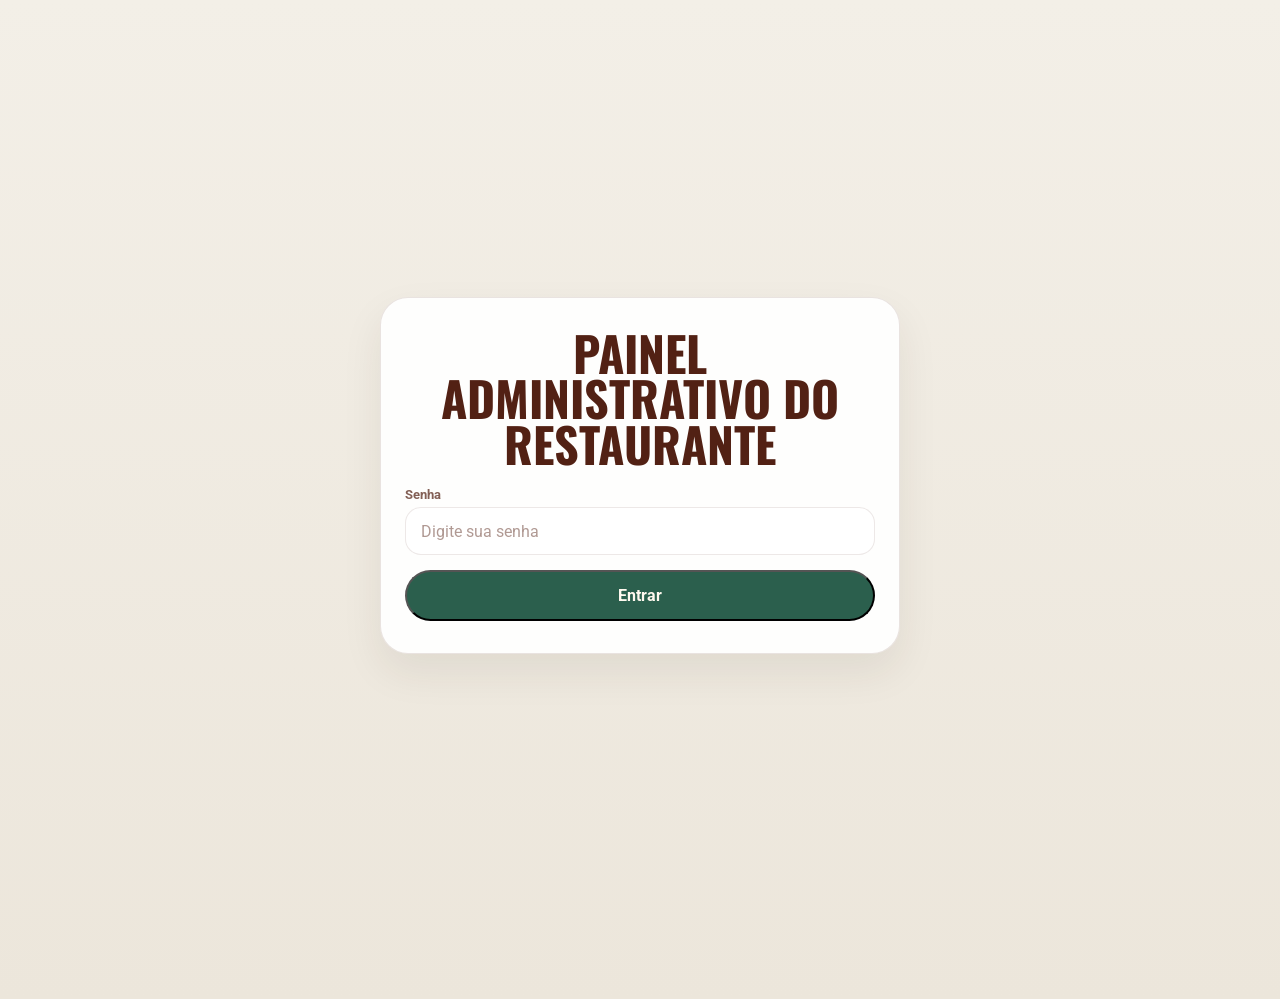
==== admin.html @ 96899809 "feat: remove campo URL de foto do admin, usa upload automatico - Substitui input de URL por campo hi" ====
<!DOCTYPE html>
<html lang="pt-BR">
  <head>
    <meta charset="UTF-8" />
    <meta name="viewport" content="width=device-width, initial-scale=1.0" />
    <title>Admin | Restaurante da Edi</title>
    <meta
      name="description"
      content="Painel simples para atualizar as marmitas do Restaurante da Edi."
    />
    <link rel="preconnect" href="https://fonts.googleapis.com" />
    <link rel="preconnect" href="https://fonts.gstatic.com" crossorigin />
    <link
      href="https://fonts.googleapis.com/css2?family=Oswald:wght@400;500;600;700&family=Roboto:wght@400;500;700&display=swap"
      rel="stylesheet"
    />
    <link rel="stylesheet" href="./styles.css" />
  </head>
  <body class="site-admin">
    <div class="page-shell">
      <main class="menu-page admin-page">
        <section id="admin-auth-section" class="admin-auth-shell">
          <div class="admin-auth-card">
            <h1>Painel Administrativo do Restaurante</h1>

            <form id="admin-auth-form" class="admin-auth">
              <label class="toolbar-field">
                <span>Senha</span>
                <input id="admin-password" type="password" placeholder="Digite sua senha" />
              </label>
              <button class="cta-panel__button admin-auth__button" type="submit">Entrar</button>
            </form>
          </div>
        </section>

        <section id="admin-panel" class="admin-panel hidden">
          <section class="admin-card">
            <div class="section-header">
              <div>
                <p class="section-header__eyebrow">Admin</p>
                <h2>Gerenciar marmitas</h2>
                <p class="section-header__note">Painel interno para atualizar o cardápio do restaurante.</p>
              </div>
              <a class="section-header__admin-link" href="./index.html">Voltar ao cardápio</a>
            </div>

            <div class="admin-grid">
              <section class="admin-card admin-card--nested">
                <div class="admin-list-header">
                  <h2>Marmitas cadastradas</h2>
                  <button id="refresh-admin" class="admin-secondary-button" type="button">
                    Atualizar lista
                  </button>
                </div>
                <div id="admin-status" class="menu-status" aria-live="polite"></div>
                <div id="admin-list" class="admin-list"></div>
              </section>

              <section class="admin-card admin-card--nested">
                <h2 id="form-title">Nova marmita</h2>

                <form id="dish-form" class="admin-form">
                  <input id="dish-id" type="hidden" />

                  <label class="toolbar-field">
                    <span>Nome</span>
                    <input id="dish-name" type="text" required />
                  </label>

                  <label class="toolbar-field">
                    <span>Descrição</span>
                    <textarea id="dish-description" rows="4"></textarea>
                  </label>

                  <div class="admin-form__row">
                    <label class="toolbar-field">
                      <span>Preço</span>
                      <input id="dish-price" type="number" min="0" step="0.01" required />
                    </label>

                    <label class="toolbar-field">
                      <span>Preço promocional</span>
                      <input id="dish-sale-price" type="number" min="0" step="0.01" />
                    </label>
                  </div>

                  <div class="admin-form__row">
                    <label class="toolbar-field">
                      <span>Dia da semana</span>
                      <select id="dish-day" required>
                        <option value="">Selecione</option>
                        <option value="Segunda">Segunda</option>
                        <option value="Terça">Terça</option>
                        <option value="Quarta">Quarta</option>
                        <option value="Quinta">Quinta</option>
                        <option value="Sexta">Sexta</option>
                        <option value="Sábado">Sábado</option>
                        <option value="Domingo">Domingo</option>
                      </select>
                    </label>

                    <label class="toolbar-field">
                      <span>Ordem</span>
                      <input id="dish-order" type="number" min="0" step="1" value="0" />
                    </label>
                  </div>

                  <div class="admin-upload" id="photo-upload-zone">
                    <input id="dish-photo-file" type="file" accept="image/*" hidden />
                    <div class="admin-upload__prompt">
                      <p>Arraste uma foto aqui ou <button type="button" class="admin-upload__link" id="photo-browse-btn">escolha do computador</button></p>
                      <p class="admin-upload__hint">JPG, PNG ou WEBP — máx. 5 MB</p>
                    </div>
                    <div class="admin-upload__progress" id="photo-upload-progress">
                      <div class="admin-upload__bar" id="photo-upload-bar"></div>
                    </div>
                  </div>

                  <input id="dish-photo-url" type="hidden" />

                  <div class="admin-preview">
                    <img id="dish-photo-preview" src="" alt="Pré-visualização da foto" />
                  </div>

                  <div class="admin-checkboxes">
                    <label class="admin-checkbox">
                      <input id="dish-active" type="checkbox" checked />
                      <span>Ativo</span>
                    </label>

                    <label class="admin-checkbox">
                      <input id="dish-highlight" type="checkbox" />
                      <span>Destaque do dia</span>
                    </label>

                    <label class="admin-checkbox">
                      <input id="dish-sale" type="checkbox" />
                      <span>Em promoção</span>
                    </label>
                  </div>

                  <div class="admin-actions">
                    <button class="cta-panel__button" type="submit">Salvar marmita</button>
                    <button id="reset-form" class="admin-secondary-button" type="button">
                      Limpar formulário
                    </button>
                  </div>
                </form>
              </section>
            </div>
          </section>
        </section>
      </main>
    </div>

    <script src="./admin.js"></script>
  </body>
</html>
---- styles.css ----
:root {
  --bg: #f5e7cb;
  --surface: rgba(255, 250, 240, 0.9);
  --surface-strong: #f0bf64;
  --surface-soft: rgba(255, 245, 227, 0.84);
  --surface-muted: rgba(112, 46, 16, 0.06);
  --text: #522114;
  --text-soft: rgba(82, 33, 20, 0.72);
  --accent: #e7a43b;
  --accent-deep: #c47e18;
  --green: #1f6d53;
  --green-strong: #16513e;
  --cream: #f3e1ba;
  --line: rgba(82, 33, 20, 0.1);
  --line-strong: rgba(82, 33, 20, 0.22);
  --shadow: 0 22px 60px rgba(87, 34, 13, 0.12);
  --shadow-soft: 0 12px 30px rgba(87, 34, 13, 0.08);
  --radius-xl: 36px;
  --radius-lg: 28px;
  --radius-md: 20px;
}

* {
  box-sizing: border-box;
}

html {
  scroll-behavior: smooth;
}

body {
  margin: 0;
  min-width: 320px;
  background:
    radial-gradient(circle at top left, rgba(231, 164, 59, 0.22), transparent 28%),
    radial-gradient(circle at top right, rgba(31, 109, 83, 0.08), transparent 22%),
    linear-gradient(180deg, #f7ecda 0%, var(--bg) 42%, #f2e1c0 100%);
  color: var(--text);
  font-family: "Roboto", sans-serif;
}

body.site-admin {
  background: linear-gradient(180deg, #f3efe7 0%, #ece6db 100%);
}

a {
  color: inherit;
  text-decoration: none;
}

img {
  display: block;
  max-width: 100%;
}

button,
a {
  -webkit-tap-highlight-color: transparent;
}

textarea,
input,
select,
button {
  font: inherit;
}

.page-shell {
  padding: 1rem;
}

.menu-page {
  max-width: 1240px;
  margin: 0 auto;
}

.hero-shell,
.menu-section,
.cta-section,
.hero__media,
.hero__copy {
  border: 1px solid var(--line);
  border-radius: var(--radius-xl);
  background: linear-gradient(180deg, rgba(255, 252, 246, 0.76), rgba(255, 248, 237, 0.92));
  box-shadow: var(--shadow);
}

.hero {
  display: grid;
  gap: 0.75rem;
}

.hero__media {
  overflow: hidden;
  padding: 0;
}

.hero__banner {
  width: 100%;
  aspect-ratio: 5 / 1;
  object-fit: cover;
  object-position: center;
}

.hero__copy {
  display: grid;
  gap: 0.55rem;
  padding: 1rem 1rem 1.1rem;
}

.hero__eyebrow,
.section-header__eyebrow,
.cta-panel__eyebrow,
.menu-card__eyebrow {
  margin: 0;
  font-size: 0.78rem;
  font-weight: 700;
  letter-spacing: 0.08em;
  text-transform: uppercase;
  color: var(--text-soft);
}

.hero h1,
.section-header h2,
.cta-panel h3,
.menu-card h3,
.admin-card h1,
.admin-card h2 {
  margin: 0;
  font-family: "Oswald", sans-serif;
}

.hero h1 {
  font-size: clamp(2.5rem, 8.5vw, 3.9rem);
  line-height: 0.94;
  text-transform: uppercase;
  color: var(--green);
}

.hero__note {
  margin: 0;
  max-width: 32rem;
  color: var(--text-soft);
  line-height: 1.5;
  font-size: 0.98rem;
}

.menu-section {
  margin-top: 1rem;
  padding: 1.2rem 1rem 1.1rem;
}

.section-header {
  display: grid;
  gap: 0.25rem;
  padding-bottom: 0.9rem;
  border-bottom: 1px solid var(--line);
}

.section-header__admin-link {
  display: inline-flex;
  align-items: center;
  justify-content: center;
  width: fit-content;
  min-height: 2.75rem;
  padding: 0.75rem 1rem;
  border: 1px solid var(--line);
  border-radius: 999px;
  background: rgba(255, 253, 248, 0.94);
  font-weight: 700;
}

body.site-admin .section-header__admin-link {
  background: #fff;
  border-color: rgba(82, 33, 20, 0.14);
}

.section-header h2 {
  font-size: clamp(2rem, 8vw, 3.4rem);
  line-height: 0.92;
  text-transform: uppercase;
}

.section-header__note {
  margin: 0.55rem 0 0;
  max-width: 34rem;
  color: var(--text-soft);
  line-height: 1.5;
}

.content-layout {
  display: grid;
  gap: 1rem;
  padding-top: 1.2rem;
  border-top: 1px solid var(--line);
}

.menu-status {
  min-height: 1.5rem;
  margin: 0;
  color: var(--text-soft);
  font-weight: 600;
}

.menu-status.is-error {
  color: #9f1d15;
}

.menu-status.is-success {
  color: var(--green);
}

.menu-toolbar {
  display: grid;
  gap: 0.85rem;
  padding-top: 1.2rem;
}

.toolbar-meta {
  display: flex;
  flex-wrap: wrap;
  align-items: center;
  justify-content: space-between;
  gap: 0.85rem;
  padding-top: 0.85rem;
}

.toolbar-meta__summary {
  margin: 0;
  color: var(--text-soft);
  font-size: 0.95rem;
}

.toolbar-meta__clear {
  border: 0;
  border-radius: 999px;
  background: rgba(82, 33, 20, 0.08);
  color: var(--text);
  padding: 0.72rem 1rem;
  font-weight: 700;
  cursor: pointer;
}

.toolbar-field {
  display: grid;
  gap: 0.35rem;
}

.toolbar-field span {
  font-size: 0.82rem;
  font-weight: 700;
  color: var(--text-soft);
}

.toolbar-field input,
.toolbar-field select,
textarea {
  width: 100%;
  min-height: 3rem;
  padding: 0.8rem 0.95rem;
  border: 1px solid var(--line);
  border-radius: 16px;
  background: rgba(255, 253, 248, 0.92);
  color: var(--text);
  box-shadow: inset 0 1px 0 rgba(255, 255, 255, 0.55);
}

textarea {
  min-height: 7rem;
  resize: vertical;
}

.toolbar-field input::placeholder {
  color: rgba(82, 33, 20, 0.46);
}

.menu-grid {
  display: grid;
  gap: 1.7rem;
}

.menu-day {
  display: grid;
  gap: 1.2rem;
  padding-top: 52px;
  padding-bottom: 56px;
  border-bottom: 1px solid var(--line);
}

.menu-day__header {
  display: grid;
  gap: 0.55rem;
  align-content: start;
}

.menu-day__kicker {
  margin: 0;
  font-size: 0.76rem;
  font-weight: 700;
  letter-spacing: 0.12em;
  text-transform: uppercase;
  color: var(--text-soft);
}

.menu-day__title {
  margin: 0;
  font-family: "Oswald", sans-serif;
  font-size: clamp(2rem, 7vw, 3rem);
  line-height: 0.92;
  text-transform: uppercase;
}

.menu-day__note {
  margin: 0;
  max-width: 17rem;
  color: var(--text-soft);
  line-height: 1.45;
}

.menu-day__items {
  display: grid;
  gap: 1.1rem;
}

.menu-card {
  overflow: hidden;
  border: 1px solid var(--line);
  border-radius: 26px;
  background: linear-gradient(180deg, rgba(255, 251, 246, 0.98), rgba(255, 246, 232, 0.98));
  box-shadow: var(--shadow-soft);
  transition:
    transform 180ms ease,
    box-shadow 180ms ease,
    border-color 180ms ease;
}

.menu-card:hover,
.menu-card:focus-within {
  transform: translateY(-4px);
  box-shadow: 0 22px 50px rgba(87, 34, 13, 0.14);
  border-color: var(--line-strong);
}

.menu-card__photo {
  aspect-ratio: 4 / 2.85;
  background: var(--cream);
}

.menu-card__photo img {
  width: 100%;
  height: 100%;
  object-fit: cover;
}

.menu-card__body {
  display: grid;
  gap: 0.8rem;
  padding: 1.05rem 1rem 1rem;
}

.menu-card__top {
  display: grid;
  gap: 0.5rem;
}

.menu-card h3 {
  font-size: 1.7rem;
  line-height: 0.92;
  text-transform: uppercase;
}

.menu-card__badges {
  display: flex;
  flex-wrap: wrap;
  gap: 0.5rem;
}

.menu-card__badge {
  display: inline-flex;
  width: fit-content;
  padding: 0.25rem 0.65rem;
  border-radius: 999px;
  font-size: 0.78rem;
  font-weight: 700;
  letter-spacing: 0.03em;
  text-transform: uppercase;
}

.menu-card__badge--highlight {
  background: rgba(31, 109, 83, 0.12);
  color: var(--green-strong);
}

.menu-card__badge--sale {
  background: rgba(231, 164, 59, 0.22);
  color: var(--text);
}

.menu-card__price {
  display: inline-flex;
  width: fit-content;
  padding: 0.38rem 0.75rem;
  border-radius: 999px;
  background: var(--surface-strong);
  color: var(--text);
  font-weight: 700;
}

.menu-card__description {
  margin: 0;
  color: var(--text-soft);
  line-height: 1.5;
}

.menu-card__meta {
  display: flex;
  align-items: center;
  justify-content: space-between;
  gap: 0.8rem;
}

.menu-card__price-group {
  display: flex;
  flex-wrap: wrap;
  gap: 0.65rem;
  align-items: center;
}

.menu-card__price--old {
  padding: 0;
  background: transparent;
  color: rgba(82, 33, 20, 0.58);
  text-decoration: line-through;
}

.menu-card__serving {
  color: var(--text-soft);
  font-size: 0.88rem;
  font-weight: 700;
}

.menu-card__button,
.cta-panel__button {
  display: inline-flex;
  align-items: center;
  justify-content: center;
  min-height: 3rem;
  padding: 0.9rem 1.15rem;
  border-radius: 999px;
  background: var(--green);
  color: #fff9ef;
  font-weight: 700;
  transition:
    transform 180ms ease,
    background-color 180ms ease;
}

.menu-card__button:hover,
.menu-card__button:focus-visible,
.cta-panel__button:hover,
.cta-panel__button:focus-visible {
  transform: translateY(-2px);
  background: var(--green-strong);
}

.hidden {
  display: none !important;
}

.admin-page {
  padding-bottom: 3rem;
}

.admin-auth-shell {
  min-height: 100vh;
  display: grid;
  place-items: center;
}

.admin-auth-card {
  width: min(100%, 520px);
  padding: 2rem 1.5rem;
  border: 1px solid rgba(82, 33, 20, 0.12);
  border-radius: 28px;
  background: rgba(255, 255, 255, 0.92);
  box-shadow: 0 18px 40px rgba(53, 35, 25, 0.08);
}

.admin-auth-card h1 {
  margin: 0 0 1.25rem;
  font-family: "Oswald", sans-serif;
  font-size: clamp(2rem, 5vw, 3rem);
  line-height: 0.95;
  text-transform: uppercase;
  text-align: center;
}

.admin-card {
  border: 1px solid var(--line);
  border-radius: var(--radius-xl);
  background: linear-gradient(180deg, rgba(255, 255, 255, 0.94), rgba(249, 247, 243, 0.98));
  box-shadow: 0 18px 40px rgba(53, 35, 25, 0.08);
  padding: 1.15rem;
}

.admin-card--nested {
  padding: 1rem;
  background: linear-gradient(180deg, rgba(255, 255, 255, 0.96), rgba(245, 241, 235, 0.96));
}

.admin-intro {
  max-width: 42rem;
  color: var(--text-soft);
  line-height: 1.5;
}

.admin-auth,
.admin-form {
  display: grid;
  gap: 0.9rem;
}

.admin-auth {
  margin-top: 0;
}

.admin-auth__button {
  justify-content: center;
}

.admin-panel {
  margin-top: 1.25rem;
}

.admin-grid {
  display: grid;
  gap: 1rem;
}

  .admin-list-header,
  .admin-actions,
  .admin-list__actions,
  .admin-form__row,
  .admin-checkboxes {
    grid-template-columns: repeat(2, minmax(0, 1fr));
  }

  .admin-list__item {
    grid-template-columns: 140px 1fr auto;
    align-items: center;
  }

  .admin-list__item .admin-list__actions {
    grid-column: auto;
  }

  .admin-auth {
    grid-template-columns: 1fr;
  }

.admin-list {
  display: grid;
  gap: 0.85rem;
}

.admin-list__item {
  display: grid;
  gap: 0.85rem;
  padding: 1rem;
  border: 1px solid rgba(82, 33, 20, 0.12);
  border-radius: var(--radius-md);
  background: #fff;
  align-items: start;
  grid-template-columns: 120px 1fr;
}

.admin-list__item .admin-list__actions {
  grid-column: 1 / -1;
}

.admin-list__visual {
  overflow: hidden;
  border-radius: 18px;
  background: var(--cream);
  aspect-ratio: 4 / 2.6;
}

.admin-list__thumb {
  width: 100%;
  height: 100%;
  object-fit: cover;
  display: block;
}

.admin-list__content {
  display: grid;
  gap: 0.35rem;
}

.admin-list__content h3 {
  margin: 0;
  font-family: "Oswald", sans-serif;
  font-size: 1.3rem;
  line-height: 1;
  text-transform: uppercase;
}

.admin-card h1,
.admin-card h2,
.admin-list__item h3 {
  text-transform: uppercase;
}

.admin-list__item p {
  margin: 0.35rem 0 0;
}

.admin-list__meta {
  display: flex;
  flex-wrap: wrap;
  gap: 0.5rem;
  margin-top: 0.75rem;
}

.admin-list__meta span,
.admin-list__eyebrow {
  display: inline-flex;
  width: fit-content;
  font-size: 0.85rem;
}

.admin-list__meta span {
  padding: 0.25rem 0.55rem;
  border-radius: 999px;
  background: rgba(255, 255, 255, 0.8);
  font-weight: 700;
}

.admin-list__eyebrow {
  font-weight: 700;
  letter-spacing: 0.06em;
  text-transform: uppercase;
  color: var(--text-soft);
}

.admin-secondary-button,
.admin-danger-button {
  display: inline-flex;
  align-items: center;
  justify-content: center;
  min-height: 2.75rem;
  padding: 0.8rem 1rem;
  border: 1px solid var(--line);
  border-radius: 18px;
  background: #fff;
  color: var(--text);
  font-weight: 700;
  cursor: pointer;
}

.admin-danger-button {
  border-color: rgba(159, 29, 21, 0.18);
  color: #9f1d15;
}

.admin-checkbox {
  display: inline-flex;
  align-items: center;
  gap: 0.5rem;
  font-weight: 700;
}

body.site-admin .toolbar-field input,
body.site-admin .toolbar-field select,
body.site-admin textarea {
  background: #fff;
}

body.site-admin .cta-panel__button {
  background: #2b5f4d;
}

body.site-admin .cta-panel__button:hover,
body.site-admin .cta-panel__button:focus-visible {
  background: #1d4739;
}

.admin-preview {
  display: none;
  overflow: hidden;
  border-radius: 18px;
  background: var(--cream);
  aspect-ratio: 4 / 2.6;
}

.admin-preview.is-visible {
  display: block;
}

.admin-preview img {
  width: 100%;
  height: 100%;
  object-fit: cover;
  display: block;
}

.admin-upload {
  position: relative;
  display: grid;
  place-items: center;
  min-height: 140px;
  padding: 1rem;
  border: 2px dashed var(--line-strong);
  border-radius: var(--radius-md);
  background: rgba(255, 253, 248, 0.92);
  cursor: pointer;
  transition: background-color 180ms ease, border-color 180ms ease;
}

.admin-upload:hover,
.admin-upload.is-dragover {
  background: rgba(231, 164, 59, 0.12);
  border-color: var(--accent);
}

.admin-upload__prompt {
  text-align: center;
  color: var(--text-soft);
}

.admin-upload__prompt p {
  margin: 0;
}

.admin-upload__link {
  display: inline;
  padding: 0;
  border: 0;
  background: none;
  color: var(--green);
  font-weight: 700;
  text-decoration: underline;
  cursor: pointer;
}

.admin-upload__hint {
  margin-top: 0.35rem !important;
  font-size: 0.82rem;
  opacity: 0.8;
}

.admin-upload__progress {
  position: absolute;
  inset: auto 1rem 0.6rem 1rem;
  display: none;
  height: 4px;
  border-radius: 999px;
  background: rgba(82, 33, 20, 0.12);
  overflow: hidden;
}

.admin-upload__progress.is-active {
  display: block;
}

.admin-upload__bar {
  width: 0%;
  height: 100%;
  border-radius: 999px;
  background: var(--green);
  transition: width 120ms ease;
}

.cta-panel__image {
  width: 100%;
  height: 100%;
  object-fit: cover;
}

.cta-section {
  display: grid;
  gap: 0;
  overflow: hidden;
  margin-top: 1.2rem;
}

.cta-section__media {
  min-height: 220px;
}

.cta-section__content {
  display: grid;
  gap: 0.55rem;
  padding: 1.2rem 1rem;
}

.cta-section h3 {
  font-size: clamp(1.8rem, 5vw, 2.6rem);
  line-height: 0.94;
  text-transform: uppercase;
}

.cta-section p {
  margin: 0;
  color: var(--text-soft);
  line-height: 1.5;
}

.hero,
.menu-section,
.menu-card,
.cta-section {
  animation: rise 520ms ease both;
}

.menu-card:nth-child(2) {
  animation-delay: 60ms;
}

.menu-card:nth-child(3) {
  animation-delay: 100ms;
}

.menu-card:nth-child(4) {
  animation-delay: 140ms;
}

@keyframes rise {
  from {
    opacity: 0;
    transform: translateY(16px);
  }
  to {
    opacity: 1;
    transform: translateY(0);
  }
}

@media (min-width: 720px) {
  .page-shell {
    padding: 1.3rem;
  }

  .hero__copy,
  .menu-section {
    padding-inline: 1.2rem;
  }

  .hero__copy {
    grid-template-columns: minmax(0, 1fr);
    padding: 1.1rem 1.3rem 1.2rem;
  }

  .section-header {
    grid-template-columns: 1fr auto;
    align-items: end;
  }

  .menu-toolbar {
    grid-template-columns: 1.4fr 1fr 1fr;
    align-items: end;
  }

  .admin-auth,
  .admin-form__row,
  .admin-list-header,
  .admin-actions,
  .admin-list__actions,
  .admin-checkboxes {
    grid-template-columns: repeat(2, minmax(0, 1fr));
  }

  .admin-auth {
    grid-template-columns: 1fr;
  }

  .menu-grid {
    gap: 1.4rem;
  }

  .menu-day__items,
  .admin-grid {
    grid-template-columns: repeat(2, minmax(0, 1fr));
  }

  .cta-section {
    grid-template-columns: minmax(280px, 0.95fr) minmax(0, 1.05fr);
    align-items: stretch;
  }
}

@media (min-width: 980px) {
  .page-shell {
    padding: 1.6rem;
  }

  .hero__copy {
    padding: 1.15rem 1.4rem 1.25rem;
  }

  .hero h1 {
    font-size: 42px;
  }

  .hero__banner {
    height: 150px;
    aspect-ratio: auto;
  }

  .menu-section {
    padding: 1.35rem 1.45rem 1.45rem;
  }

  .content-layout {
    padding-top: 1.35rem;
  }

  .menu-day {
    grid-template-columns: 260px minmax(0, 1fr);
    align-items: start;
    column-gap: 1.6rem;
  }

  .menu-day__items {
    grid-template-columns: repeat(3, minmax(0, 1fr));
  }

  .menu-card__body {
    min-height: 228px;
    align-content: start;
  }

  .cta-section__media {
    min-height: 100%;
  }

  .cta-section__content {
    align-content: center;
    padding: 1.5rem;
  }
}

@media (min-width: 1180px) {
  .menu-grid {
    gap: 1.4rem;
  }

  .menu-day__items {
    grid-template-columns: repeat(3, minmax(0, 1fr));
  }
}

@media (max-width: 430px) {
  .hero h1 {
    font-size: clamp(2.6rem, 10vw, 3.4rem);
  }

  .menu-card h3 {
    font-size: 1.5rem;
  }
}

@media (prefers-reduced-motion: reduce) {
  html {
    scroll-behavior: auto;
  }

  *,
  *::before,
  *::after {
    animation: none !important;
    transition: none !important;
  }
}
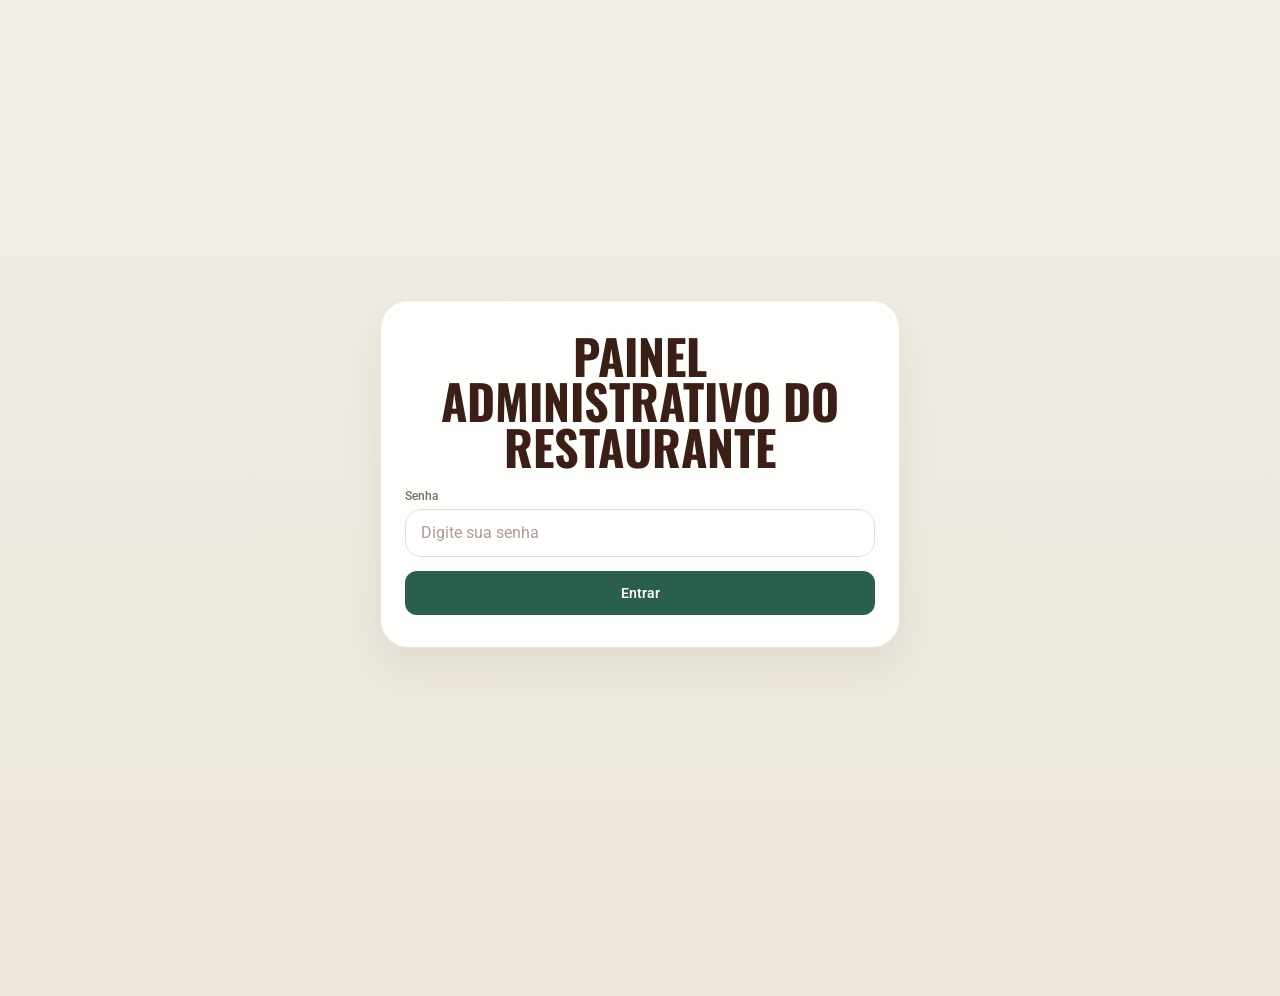
==== commit aa8e3999: "refactor: reorganiza seções do cardápio e ajusta visuais - Prato do dia: mostra só o prato de hoje c" ====
--- a/admin.html
+++ b/admin.html
@@ -95,7 +95,7 @@
                         <option value="Quinta">Quinta</option>
                         <option value="Sexta">Sexta</option>
                         <option value="Sábado">Sábado</option>
-                        <option value="Domingo">Domingo</option>
+                        <option value="Diário">Diário (todos os dias)</option>
                       </select>
                     </label>
 
@@ -113,6 +113,30 @@
                     </div>
                     <div class="admin-upload__progress" id="photo-upload-progress">
                       <div class="admin-upload__bar" id="photo-upload-bar"></div>
+                    </div>
+                  </div>
+
+                  <div class="admin-ai-section" id="ai-image-section">
+                    <button type="button" class="admin-ai-toggle" id="ai-toggle-btn">
+                      <span>Gerar imagem com IA (grátis)</span>
+                      <span class="admin-ai-toggle__arrow" id="ai-toggle-arrow">&#9660;</span>
+                    </button>
+                    <div class="admin-ai-body" id="ai-body">
+                      <p class="admin-ai__hint">Descreva a foto do prato em inglês, com detalhes de composição, ângulo, iluminação e estilo. Ex: <em>Brazilian feijoada, overhead shot, white ceramic plate, black beans, pork, rice, collard greens, farofa, natural window light, food photography, appetizing, 4k</em></p>
+                      <label class="toolbar-field">
+                        <span>Prompt da imagem (em inglês)</span>
+                        <textarea id="ai-prompt" rows="3" placeholder="Brazilian dish feijoada, top-down view, white plate, black beans with pork, rice, collard greens, farofa, natural daylight, food photography, high resolution"></textarea>
+                      </label>
+                      <button type="button" class="cta-panel__button admin-ai-generate" id="ai-generate-btn">
+                        Gerar imagem
+                      </button>
+                      <div class="admin-ai-status" id="ai-status" aria-live="polite"></div>
+                      <div class="admin-ai-preview" id="ai-preview-wrapper">
+                        <img id="ai-preview" src="" alt="Pré-visualização da imagem gerada por IA" />
+                      </div>
+                      <button type="button" class="admin-secondary-button admin-ai-use" id="ai-use-btn" style="display:none;">
+                        Usar esta foto
+                      </button>
                     </div>
                   </div>
 
@@ -137,6 +161,11 @@
                       <input id="dish-sale" type="checkbox" />
                       <span>Em promoção</span>
                     </label>
+
+                    <label class="admin-checkbox">
+                      <input id="dish-diario" type="checkbox" />
+                      <span>Prato diário (todos os dias)</span>
+                    </label>
                   </div>
 
                   <div class="admin-actions">
--- a/styles.css
+++ b/styles.css
@@ -1,20 +1,20 @@
 :root {
-  --bg: #f5e7cb;
-  --surface: rgba(255, 250, 240, 0.9);
-  --surface-strong: #f0bf64;
-  --surface-soft: rgba(255, 245, 227, 0.84);
-  --surface-muted: rgba(112, 46, 16, 0.06);
-  --text: #522114;
-  --text-soft: rgba(82, 33, 20, 0.72);
-  --accent: #e7a43b;
-  --accent-deep: #c47e18;
-  --green: #1f6d53;
-  --green-strong: #16513e;
-  --cream: #f3e1ba;
-  --line: rgba(82, 33, 20, 0.1);
-  --line-strong: rgba(82, 33, 20, 0.22);
-  --shadow: 0 22px 60px rgba(87, 34, 13, 0.12);
-  --shadow-soft: 0 12px 30px rgba(87, 34, 13, 0.08);
+  --bg: #f6efe9;
+  --surface: #ffffff;
+  --surface-strong: #f59e0b;
+  --surface-soft: #ffffff;
+  --surface-muted: rgba(59, 31, 22, 0.04);
+  --text: #3b1f16;
+  --text-soft: #8a7b74;
+  --accent: #f59e0b;
+  --accent-deep: #d97706;
+  --green: #1f6f4a;
+  --green-strong: #185c3d;
+  --cream: #efe7e2;
+  --line: #e5dcd6;
+  --line-strong: rgba(59, 31, 22, 0.18);
+  --shadow: 0 20px 48px rgba(59, 31, 22, 0.08);
+  --shadow-soft: 0 10px 24px rgba(59, 31, 22, 0.06);
   --radius-xl: 36px;
   --radius-lg: 28px;
   --radius-md: 20px;
@@ -31,16 +31,17 @@
 body {
   margin: 0;
   min-width: 320px;
-  background:
-    radial-gradient(circle at top left, rgba(231, 164, 59, 0.22), transparent 28%),
-    radial-gradient(circle at top right, rgba(31, 109, 83, 0.08), transparent 22%),
-    linear-gradient(180deg, #f7ecda 0%, var(--bg) 42%, #f2e1c0 100%);
+  background: var(--bg);
   color: var(--text);
   font-family: "Roboto", sans-serif;
 }
 
 body.site-admin {
   background: linear-gradient(180deg, #f3efe7 0%, #ece6db 100%);
+}
+
+body.is-locked {
+  overflow: hidden;
 }
 
 a {
@@ -66,11 +67,11 @@
 }
 
 .page-shell {
-  padding: 1rem;
+  padding: 1.5rem;
 }
 
 .menu-page {
-  max-width: 1240px;
+  max-width: 1120px;
   margin: 0 auto;
 }
 
@@ -81,7 +82,7 @@
 .hero__copy {
   border: 1px solid var(--line);
   border-radius: var(--radius-xl);
-  background: linear-gradient(180deg, rgba(255, 252, 246, 0.76), rgba(255, 248, 237, 0.92));
+  background: var(--surface);
   box-shadow: var(--shadow);
 }
 
@@ -142,19 +143,17 @@
   max-width: 32rem;
   color: var(--text-soft);
   line-height: 1.5;
-  font-size: 0.98rem;
+  font-size: 0.875rem;
 }
 
 .menu-section {
-  margin-top: 1rem;
-  padding: 1.2rem 1rem 1.1rem;
+  margin-top: 3.5rem;
+  padding: 2rem;
 }
 
 .section-header {
   display: grid;
   gap: 0.25rem;
-  padding-bottom: 0.9rem;
-  border-bottom: 1px solid var(--line);
 }
 
 .section-header__admin-link {
@@ -176,23 +175,16 @@
 }
 
 .section-header h2 {
-  font-size: clamp(2rem, 8vw, 3.4rem);
-  line-height: 0.92;
-  text-transform: uppercase;
-}
-
-.section-header__note {
-  margin: 0.55rem 0 0;
-  max-width: 34rem;
-  color: var(--text-soft);
-  line-height: 1.5;
+  font-size: clamp(1.9rem, 8vw, 3.25rem);
+  line-height: 1;
+  text-transform: uppercase;
+  color: #4a2419;
 }
 
 .content-layout {
   display: grid;
-  gap: 1rem;
-  padding-top: 1.2rem;
-  border-top: 1px solid var(--line);
+  gap: 1.5rem;
+  padding-top: 1.5rem;
 }
 
 .menu-status {
@@ -210,10 +202,20 @@
   color: var(--green);
 }
 
+.menu-status.is-warning {
+  min-height: auto;
+  padding: 0.9rem 1rem;
+  border: 1px solid rgba(159, 29, 21, 0.16);
+  border-radius: 18px;
+  background: rgba(159, 29, 21, 0.08);
+  color: #7f1d1d;
+}
+
 .menu-toolbar {
   display: grid;
-  gap: 0.85rem;
-  padding-top: 1.2rem;
+  gap: 1rem;
+  margin-top: 1.5rem;
+  padding-top: 1.5rem;
 }
 
 .toolbar-meta {
@@ -222,19 +224,20 @@
   align-items: center;
   justify-content: space-between;
   gap: 0.85rem;
-  padding-top: 0.85rem;
+  padding-top: 1rem;
+  padding-bottom: 0;
 }
 
 .toolbar-meta__summary {
   margin: 0;
   color: var(--text-soft);
-  font-size: 0.95rem;
+  font-size: 0.9rem;
 }
 
 .toolbar-meta__clear {
   border: 0;
   border-radius: 999px;
-  background: rgba(82, 33, 20, 0.08);
+  background: #efe7e2;
   color: var(--text);
   padding: 0.72rem 1rem;
   font-weight: 700;
@@ -247,9 +250,9 @@
 }
 
 .toolbar-field span {
-  font-size: 0.82rem;
-  font-weight: 700;
-  color: var(--text-soft);
+  font-size: 0.75rem;
+  font-weight: 500;
+  color: #7a6e67;
 }
 
 .toolbar-field input,
@@ -275,58 +278,186 @@
 }
 
 .menu-grid {
-  display: grid;
-  gap: 1.7rem;
-}
-
-.menu-day {
-  display: grid;
-  gap: 1.2rem;
-  padding-top: 52px;
-  padding-bottom: 56px;
-  border-bottom: 1px solid var(--line);
-}
-
-.menu-day__header {
-  display: grid;
-  gap: 0.55rem;
-  align-content: start;
-}
-
-.menu-day__kicker {
-  margin: 0;
-  font-size: 0.76rem;
-  font-weight: 700;
-  letter-spacing: 0.12em;
-  text-transform: uppercase;
+  display: block;
+}
+
+.menu-grid__empty {
+  text-align: center;
   color: var(--text-soft);
-}
-
-.menu-day__title {
+  padding: 2rem 0;
+}
+
+.menu-daily-grid {
+  display: grid;
+  gap: 1.5rem 1.25rem;
+  grid-template-columns: repeat(2, minmax(0, 1fr));
+}
+
+.menu-days-row {
+  display: grid;
+  gap: 1.25rem;
+  grid-template-columns: repeat(2, minmax(0, 1fr));
+}
+
+.menu-block {
+  display: grid;
+  gap: 1.5rem;
+}
+
+.menu-block + .menu-block {
+  margin-top: 4rem;
+}
+
+.menu-block--catalog .menu-block__header,
+.menu-block--others .menu-block__header {
+  padding-top: 32px;
+  border-top: 1px solid var(--line);
+}
+
+.menu-block__header {
+  display: grid;
+  gap: 0.4rem;
+}
+
+.menu-weekly-title,
+.menu-catalog-title {
   margin: 0;
   font-family: "Oswald", sans-serif;
-  font-size: clamp(2rem, 7vw, 3rem);
-  line-height: 0.92;
-  text-transform: uppercase;
-}
-
-.menu-day__note {
-  margin: 0;
-  max-width: 17rem;
+  font-size: clamp(1.65rem, 4vw, 2.1rem);
+  text-transform: uppercase;
+  color: #4a2419;
+  line-height: 1;
+}
+
+.menu-block__note {
+  margin: 0;
+  font-size: 0.875rem;
+  color: #9c8f88;
+  line-height: 1.4;
+}
+
+.menu-today-block {
+  display: flex;
+  flex-direction: column;
+}
+
+.menu-today-header {
+  display: flex;
+  align-items: center;
+  gap: 0.5rem;
+  padding: 0.5rem 0.75rem;
+  border-radius: 14px 14px 0 0;
+  background: linear-gradient(180deg, rgba(231, 164, 59, 0.12), transparent);
+  border-bottom: 2px solid var(--accent);
+}
+
+.menu-today-block .menu-card {
+  border-top-left-radius: 0;
+  border-top-right-radius: 0;
+  border-top: 0;
+}
+
+.menu-today-header__title {
+  margin: 0;
+  font-family: "Oswald", sans-serif;
+  font-size: 1.1rem;
+  text-transform: uppercase;
+  color: var(--accent-deep);
+}
+
+.menu-today-header__badge {
+  display: inline-flex;
+  padding: 0.1rem 0.5rem;
+  border-radius: 999px;
+  background: var(--accent);
+  color: #fff;
+  font-size: 0.65rem;
+  font-weight: 700;
+  text-transform: uppercase;
+  letter-spacing: 0.06em;
+}
+
+.menu-today-header__kicker {
+  margin: 0 0 0 auto;
+  font-size: 0.7rem;
+  text-transform: uppercase;
+  letter-spacing: 0.08em;
   color: var(--text-soft);
-  line-height: 1.45;
-}
-
-.menu-day__items {
-  display: grid;
-  gap: 1.1rem;
+}
+
+.menu-day-column {
+  min-width: 0;
+}
+
+.menu-day-column__header {
+  padding: 0.5rem 0.25rem;
+  text-align: center;
+  margin-bottom: 0.85rem;
+}
+
+.menu-day-column--today .menu-day-column__header {
+  border-bottom: 2px solid var(--accent);
+}
+
+.menu-day-column__title {
+  margin: 0;
+  font-family: "Oswald", sans-serif;
+  font-size: 1.1rem;
+  text-transform: uppercase;
+  color: var(--text);
+}
+
+.menu-day-column__kicker {
+  margin: 0.15rem 0 0;
+  font-size: 0.7rem;
+  text-transform: uppercase;
+  letter-spacing: 0.08em;
+  color: var(--text-soft);
+}
+
+.menu-day-column--today .menu-day-column__header {
+  background: linear-gradient(180deg, rgba(231, 164, 59, 0.12), transparent);
+  border-bottom-color: var(--accent);
+  border-radius: 14px 14px 0 0;
+}
+
+.menu-day-column--today .menu-day-column__title {
+  color: var(--accent-deep);
+}
+
+.menu-day-column__badge {
+  display: inline-flex;
+  margin: 0.15rem 0 0;
+  padding: 0.1rem 0.5rem;
+  border-radius: 999px;
+  background: var(--accent);
+  color: #fff;
+  font-size: 0.65rem;
+  font-weight: 700;
+  text-transform: uppercase;
+  letter-spacing: 0.06em;
+}
+
+.menu-day-column__dishes {
+  display: grid;
+  gap: 1rem;
+}
+
+.menu-day-column .menu-card__photo {
+  aspect-ratio: 4 / 2;
+}
+
+.menu-day-column .menu-card__body {
+  gap: 0.75rem;
 }
 
 .menu-card {
   overflow: hidden;
+  display: flex;
+  flex-direction: column;
   border: 1px solid var(--line);
-  border-radius: 26px;
-  background: linear-gradient(180deg, rgba(255, 251, 246, 0.98), rgba(255, 246, 232, 0.98));
+  border-radius: 20px;
+  background: #fff;
   box-shadow: var(--shadow-soft);
   transition:
     transform 180ms ease,
@@ -344,99 +475,54 @@
 .menu-card__photo {
   aspect-ratio: 4 / 2.85;
   background: var(--cream);
+  overflow: hidden;
 }
 
 .menu-card__photo img {
   width: 100%;
   height: 100%;
   object-fit: cover;
+  transition: transform 200ms ease, filter 200ms ease;
 }
 
 .menu-card__body {
-  display: grid;
-  gap: 0.8rem;
-  padding: 1.05rem 1rem 1rem;
-}
-
-.menu-card__top {
-  display: grid;
-  gap: 0.5rem;
+  display: flex;
+  flex-direction: column;
+  gap: 0.75rem;
+  padding: 1rem;
+  flex: 1;
 }
 
 .menu-card h3 {
-  font-size: 1.7rem;
-  line-height: 0.92;
-  text-transform: uppercase;
-}
-
-.menu-card__badges {
-  display: flex;
-  flex-wrap: wrap;
-  gap: 0.5rem;
-}
-
-.menu-card__badge {
-  display: inline-flex;
-  width: fit-content;
-  padding: 0.25rem 0.65rem;
-  border-radius: 999px;
-  font-size: 0.78rem;
-  font-weight: 700;
-  letter-spacing: 0.03em;
-  text-transform: uppercase;
-}
-
-.menu-card__badge--highlight {
-  background: rgba(31, 109, 83, 0.12);
-  color: var(--green-strong);
-}
-
-.menu-card__badge--sale {
-  background: rgba(231, 164, 59, 0.22);
-  color: var(--text);
+  font-size: 1.25rem;
+  line-height: 1.2;
+  text-transform: uppercase;
+  color: #3b1f16;
+}
+
+.menu-card__description {
+  margin: 0;
+  color: #8a7b74;
+  line-height: 1.4;
+  font-size: 0.8125rem;
 }
 
 .menu-card__price {
   display: inline-flex;
   width: fit-content;
-  padding: 0.38rem 0.75rem;
-  border-radius: 999px;
-  background: var(--surface-strong);
-  color: var(--text);
-  font-weight: 700;
-}
-
-.menu-card__description {
-  margin: 0;
-  color: var(--text-soft);
-  line-height: 1.5;
-}
-
-.menu-card__meta {
-  display: flex;
-  align-items: center;
-  justify-content: space-between;
-  gap: 0.8rem;
-}
-
-.menu-card__price-group {
-  display: flex;
-  flex-wrap: wrap;
-  gap: 0.65rem;
-  align-items: center;
+  font-weight: 700;
+  font-size: 1.125rem;
+  color: var(--green);
+  background: #e8f5ee;
+  padding: 0.25rem 0.625rem;
+  border-radius: 8px;
 }
 
 .menu-card__price--old {
-  padding: 0;
-  background: transparent;
   color: rgba(82, 33, 20, 0.58);
   text-decoration: line-through;
-}
-
-.menu-card__serving {
-  color: var(--text-soft);
-  font-size: 0.88rem;
-  font-weight: 700;
+  font-size: 0.9rem;
+  margin-left: 0.5rem;
 }
 
 .menu-card__button,
@@ -444,15 +530,23 @@
   display: inline-flex;
   align-items: center;
   justify-content: center;
-  min-height: 3rem;
-  padding: 0.9rem 1.15rem;
-  border-radius: 999px;
+  min-height: 2.75rem;
+  padding: 0.75rem 1rem;
+  border-radius: 12px;
+  border: 0;
   background: var(--green);
   color: #fff9ef;
-  font-weight: 700;
+  font-weight: 600;
+  font-size: 0.875rem;
+  cursor: pointer;
   transition:
     transform 180ms ease,
     background-color 180ms ease;
+}
+
+.menu-card__button {
+  width: 100%;
+  margin-top: auto;
 }
 
 .menu-card__button:hover,
@@ -461,6 +555,177 @@
 .cta-panel__button:focus-visible {
   transform: translateY(-2px);
   background: var(--green-strong);
+}
+
+.menu-card__variants {
+  display: grid;
+  gap: 0.5rem;
+}
+
+.menu-card__variant {
+  display: flex;
+  flex-direction: column;
+  gap: 0.15rem;
+  padding: 0.45rem 0.75rem;
+  border: 1.5px solid var(--line);
+  border-radius: 12px;
+  background: #fff;
+  cursor: pointer;
+  font-size: 0.82rem;
+  transition: border-color 150ms ease, background-color 150ms ease;
+}
+
+.menu-card__variant-row {
+  display: flex;
+  align-items: center;
+  gap: 0.3rem;
+}
+
+.menu-card__variant:hover {
+  border-color: var(--accent);
+}
+
+.menu-card__variant.is-selected {
+  border-color: var(--green);
+  background: rgba(31, 109, 83, 0.08);
+}
+
+.menu-card__variant-desc {
+  font-size: 0.68rem;
+  color: var(--text-soft);
+  text-transform: uppercase;
+  letter-spacing: 0.04em;
+}
+
+.menu-card__variant-plus {
+  font-weight: 700;
+  color: var(--green);
+}
+
+.menu-card__variant-label {
+  font-weight: 700;
+}
+
+.menu-card__variant-price {
+  font-weight: 700;
+  color: var(--green-strong);
+}
+
+.menu-card--disabled {
+  opacity: 0.4;
+  pointer-events: none;
+  filter: grayscale(0.7);
+}
+
+.menu-card--today {
+  border-color: var(--accent);
+  box-shadow: 0 0 0 2px rgba(231, 164, 59, 0.25), var(--shadow-soft);
+}
+
+.menu-card__tag {
+  display: inline-flex;
+  width: fit-content;
+  padding: 0.24rem 0.55rem;
+  border-radius: 999px;
+  background: rgba(245, 158, 11, 0.14);
+  color: #9a5f09;
+  font-size: 0.72rem;
+  font-weight: 700;
+}
+
+.menu-card--image-shift .menu-card__photo img {
+  transform: scale(1.08);
+  object-position: center 42%;
+}
+
+.menu-card--image-tight .menu-card__photo img {
+  transform: scale(1.12);
+  object-position: center 46%;
+}
+
+.menu-card--image-soft .menu-card__photo img {
+  transform: scale(1.05);
+  filter: saturate(1.03) drop-shadow(0 8px 14px rgba(59, 31, 22, 0.1));
+}
+
+.menu-card--variants .menu-card__button {
+  margin-top: 0.5rem;
+}
+
+.site-overlay {
+  position: fixed;
+  inset: 0;
+  z-index: 500;
+  display: grid;
+  place-items: center;
+  padding: 1.5rem;
+}
+
+.site-overlay__backdrop {
+  position: absolute;
+  inset: 0;
+  background: rgba(59, 31, 22, 0.5);
+  backdrop-filter: blur(4px);
+}
+
+.site-overlay__dialog {
+  position: relative;
+  width: min(100%, 420px);
+  padding: 1.5rem;
+  border-radius: 24px;
+  background: #fff;
+  border: 1px solid var(--line);
+  box-shadow: 0 24px 60px rgba(59, 31, 22, 0.22);
+  display: grid;
+  gap: 0.75rem;
+  text-align: center;
+}
+
+.site-overlay__dialog h2 {
+  margin: 0;
+  font-family: "Oswald", sans-serif;
+  font-size: clamp(1.9rem, 6vw, 2.4rem);
+  line-height: 1;
+  text-transform: uppercase;
+  color: #4a2419;
+}
+
+.site-overlay__dialog p {
+  margin: 0;
+  color: var(--text-soft);
+  line-height: 1.5;
+}
+
+.site-overlay__return {
+  font-size: 0.875rem;
+  margin: 0;
+}
+
+.site-overlay__button,
+.site-overlay__cta {
+  min-height: 44px;
+  border: 0;
+  border-radius: 12px;
+  font-weight: 700;
+  cursor: pointer;
+  display: inline-flex;
+  align-items: center;
+  justify-content: center;
+}
+
+.site-overlay__button {
+  background: var(--green);
+  color: #fff;
+}
+
+.site-overlay__button:hover,
+.site-overlay__button:focus-visible {
+  background: var(--green-strong);
+}
+
+.site-overlay__cta {
+  background: var(--green);
+  color: #fff9ef;
 }
 
 .hidden {
@@ -771,6 +1036,103 @@
   transition: width 120ms ease;
 }
 
+.admin-ai-section {
+  margin-top: 1rem;
+  border: 1px solid var(--line);
+  border-radius: var(--radius-md);
+  overflow: hidden;
+}
+
+.admin-ai-toggle {
+  display: flex;
+  align-items: center;
+  justify-content: space-between;
+  width: 100%;
+  padding: 0.75rem 1rem;
+  background: var(--surface-muted);
+  border: none;
+  font-weight: 600;
+  font-size: 0.95rem;
+  color: var(--text);
+  cursor: pointer;
+  transition: background 150ms ease;
+}
+
+.admin-ai-toggle:hover {
+  background: rgba(59, 31, 22, 0.08);
+}
+
+.admin-ai-toggle__arrow {
+  font-size: 0.7rem;
+  transition: transform 200ms ease;
+}
+
+.admin-ai-body {
+  display: none;
+  padding: 1rem;
+}
+
+.admin-ai-body.is-open {
+  display: block;
+}
+
+.admin-ai__hint {
+  margin: 0 0 0.75rem;
+  font-size: 0.85rem;
+  color: var(--text-soft);
+  line-height: 1.45;
+}
+
+.admin-ai-generate {
+  margin-top: 0.5rem;
+}
+
+.admin-ai-status {
+  margin-top: 0.75rem;
+  font-size: 0.88rem;
+  min-height: 1.3em;
+}
+
+.admin-ai-status.is-info {
+  color: var(--accent-deep);
+}
+
+.admin-ai-status.is-success {
+  color: var(--green);
+}
+
+.admin-ai-status.is-error {
+  color: #dc2626;
+}
+
+.admin-ai-preview {
+  display: none;
+  margin-top: 0.75rem;
+  border-radius: 12px;
+  overflow: hidden;
+  border: 1px solid var(--line);
+  aspect-ratio: 4 / 3;
+}
+
+.admin-ai-preview.is-visible {
+  display: block;
+}
+
+.admin-ai-preview img {
+  width: 100%;
+  height: 100%;
+  object-fit: cover;
+}
+
+.admin-ai-use {
+  margin-top: 0.5rem;
+}
+
+.admin-ai-generate:disabled {
+  opacity: 0.6;
+  cursor: not-allowed;
+}
+
 .cta-panel__image {
   width: 100%;
   height: 100%;
@@ -804,6 +1166,245 @@
   margin: 0;
   color: var(--text-soft);
   line-height: 1.5;
+}
+
+.cart-fab {
+  position: fixed;
+  bottom: 1.5rem;
+  right: 1.5rem;
+  width: 3.5rem;
+  height: 3.5rem;
+  border-radius: 50%;
+  background: var(--green);
+  color: #fff;
+  display: none;
+  align-items: center;
+  justify-content: center;
+  box-shadow: 0 6px 24px rgba(0, 0, 0, 0.2);
+  cursor: pointer;
+  z-index: 100;
+  border: 0;
+  transition: transform 150ms ease;
+}
+
+.cart-fab:hover {
+  transform: scale(1.08);
+}
+
+.cart-fab.is-visible {
+  display: flex;
+}
+
+.cart-fab__icon {
+  display: flex;
+  align-items: center;
+  justify-content: center;
+}
+
+.cart-fab__count {
+  position: absolute;
+  top: -4px;
+  right: -4px;
+  min-width: 1.35rem;
+  height: 1.35rem;
+  border-radius: 999px;
+  background: #c0392b;
+  font-size: 0.72rem;
+  font-weight: 700;
+  display: flex;
+  align-items: center;
+  justify-content: center;
+  padding: 0 4px;
+}
+
+.cart-overlay {
+  position: fixed;
+  inset: 0;
+  background: rgba(0, 0, 0, 0.35);
+  z-index: 200;
+}
+
+.cart-drawer {
+  position: fixed;
+  right: 0;
+  top: 0;
+  bottom: 0;
+  width: min(100%, 400px);
+  background: #fffdf6;
+  z-index: 300;
+  display: flex;
+  flex-direction: column;
+  box-shadow: -4px 0 30px rgba(0, 0, 0, 0.12);
+  overflow: hidden;
+}
+
+.cart-drawer__header {
+  display: flex;
+  align-items: center;
+  justify-content: space-between;
+  padding: 1rem 1.15rem;
+  border-bottom: 1px solid var(--line);
+}
+
+.cart-drawer__header h2 {
+  margin: 0;
+  font-family: "Oswald", sans-serif;
+  font-size: 1.3rem;
+  text-transform: uppercase;
+}
+
+.cart-drawer__close {
+  width: 2.2rem;
+  height: 2.2rem;
+  border-radius: 50%;
+  border: 0;
+  background: rgba(82, 33, 20, 0.06);
+  font-size: 1rem;
+  color: var(--text);
+  cursor: pointer;
+  display: flex;
+  align-items: center;
+  justify-content: center;
+}
+
+.cart-drawer__items {
+  flex: 1;
+  overflow-y: auto;
+  padding: 0.75rem 1.15rem;
+}
+
+.cart-drawer__obs {
+  padding: 0.75rem 1.15rem;
+  border-top: 1px solid rgba(82, 33, 20, 0.08);
+}
+
+.cart-drawer__obs textarea {
+  min-height: 3.5rem;
+  font-size: 0.88rem;
+}
+
+.cart-drawer__footer {
+  padding: 0.85rem 1.15rem;
+  border-top: 1px solid var(--line);
+}
+
+.cart-drawer__total {
+  display: flex;
+  justify-content: space-between;
+  font-weight: 700;
+  font-size: 1.1rem;
+  margin-bottom: 0.75rem;
+}
+
+.cart-drawer__button {
+  display: flex;
+  align-items: center;
+  justify-content: center;
+  width: 100%;
+  min-height: 3rem;
+  border-radius: 999px;
+  background: var(--green);
+  color: #fff;
+  font-weight: 700;
+  transition: background-color 180ms ease;
+}
+
+.cart-drawer__button:hover {
+  background: var(--green-strong);
+}
+
+.cart-item {
+  display: flex;
+  align-items: center;
+  justify-content: space-between;
+  padding: 0.65rem 0;
+  border-bottom: 1px solid rgba(82, 33, 20, 0.06);
+  gap: 0.5rem;
+}
+
+.cart-item__info {
+  display: grid;
+  gap: 0.15rem;
+}
+
+.cart-item__name {
+  font-weight: 700;
+  font-size: 0.95rem;
+}
+
+.cart-item__day {
+  font-size: 0.75rem;
+  color: var(--text-soft);
+}
+
+.cart-item__price {
+  font-weight: 700;
+  color: var(--green-strong);
+  font-size: 0.9rem;
+}
+
+.cart-item__qty {
+  display: flex;
+  align-items: center;
+  gap: 0.5rem;
+  flex-shrink: 0;
+}
+
+.cart-item__btn {
+  width: 1.8rem;
+  height: 1.8rem;
+  border-radius: 50%;
+  border: 1px solid var(--line);
+  background: #fff;
+  font-weight: 700;
+  font-size: 0.95rem;
+  cursor: pointer;
+  display: flex;
+  align-items: center;
+  justify-content: center;
+  color: var(--text);
+}
+
+.cart-item__btn:hover {
+  background: rgba(82, 33, 20, 0.04);
+}
+
+.toast {
+  position: fixed;
+  bottom: 6rem;
+  left: 50%;
+  transform: translateX(-50%);
+  display: flex;
+  flex-direction: column;
+  align-items: center;
+  gap: 0.2rem;
+  padding: 0.8rem 1.5rem;
+  background: var(--green-strong);
+  color: #fff;
+  border-radius: 16px;
+  font-weight: 700;
+  font-size: 0.95rem;
+  z-index: 150;
+  box-shadow: 0 8px 30px rgba(0, 0, 0, 0.18);
+  animation: toast-in 300ms ease;
+  pointer-events: none;
+}
+
+.toast__sub {
+  font-weight: 400;
+  font-size: 0.8rem;
+  opacity: 0.85;
+}
+
+@keyframes toast-in {
+  from {
+    opacity: 0;
+    transform: translateX(-50%) translateY(12px);
+  }
+  to {
+    opacity: 1;
+    transform: translateX(-50%) translateY(0);
+  }
 }
 
 .hero,
@@ -838,7 +1439,7 @@
 
 @media (min-width: 720px) {
   .page-shell {
-    padding: 1.3rem;
+    padding: 1.5rem;
   }
 
   .hero__copy,
@@ -857,8 +1458,8 @@
   }
 
   .menu-toolbar {
-    grid-template-columns: 1.4fr 1fr 1fr;
-    align-items: end;
+    grid-template-columns: 1.3fr 1fr 1fr;
+    align-items: start;
   }
 
   .admin-auth,
@@ -874,8 +1475,12 @@
     grid-template-columns: 1fr;
   }
 
-  .menu-grid {
-    gap: 1.4rem;
+  .menu-daily-grid {
+    grid-template-columns: repeat(4, minmax(0, 1fr));
+  }
+
+  .menu-days-row {
+    grid-template-columns: repeat(3, minmax(0, 1fr));
   }
 
   .menu-day__items,
@@ -891,7 +1496,7 @@
 
 @media (min-width: 980px) {
   .page-shell {
-    padding: 1.6rem;
+    padding: 1.5rem;
   }
 
   .hero__copy {
@@ -908,26 +1513,23 @@
   }
 
   .menu-section {
-    padding: 1.35rem 1.45rem 1.45rem;
+    padding: 1.5rem;
   }
 
   .content-layout {
     padding-top: 1.35rem;
   }
 
-  .menu-day {
-    grid-template-columns: 260px minmax(0, 1fr);
-    align-items: start;
-    column-gap: 1.6rem;
-  }
-
-  .menu-day__items {
-    grid-template-columns: repeat(3, minmax(0, 1fr));
+  .menu-daily-grid {
+    grid-template-columns: repeat(4, minmax(0, 1fr));
+  }
+
+  .menu-days-row {
+    grid-template-columns: repeat(6, minmax(0, 1fr));
   }
 
   .menu-card__body {
-    min-height: 228px;
-    align-content: start;
+    min-height: 252px;
   }
 
   .cta-section__media {
@@ -942,7 +1544,12 @@
 
 @media (min-width: 1180px) {
   .menu-grid {
-    gap: 1.4rem;
+    gap: 1.2rem;
+    grid-template-columns: repeat(4, minmax(0, 1fr));
+  }
+
+  .menu-daily-grid {
+    grid-template-columns: repeat(4, minmax(0, 1fr));
   }
 
   .menu-day__items {
